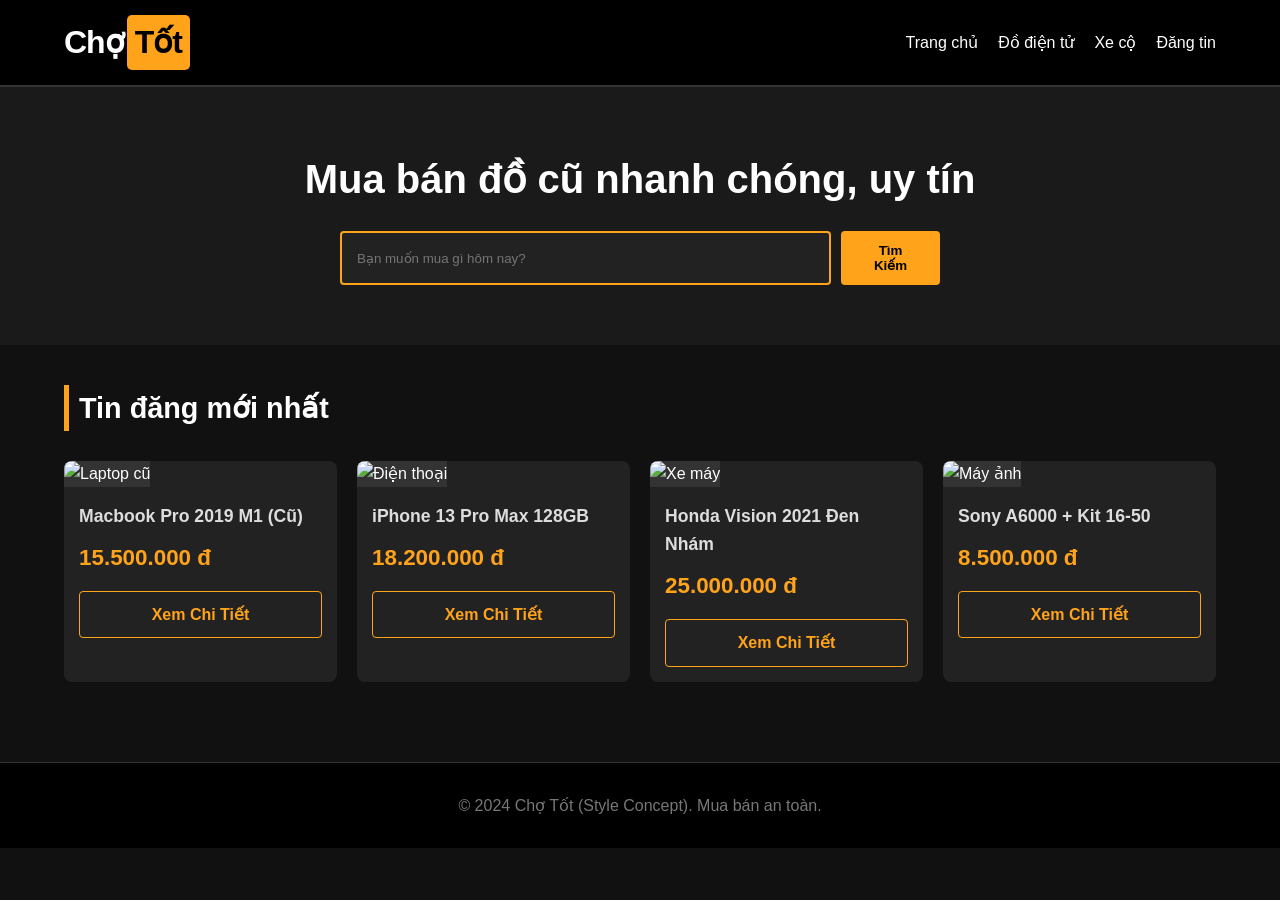
==== btbook.html @ 05455c91 "cái này cần học" ====
<!DOCTYPE html>
<html lang="vi">
<head>
    <meta charset="UTF-8">
    <meta name="viewport" content="width=device-width, initial-scale=1.0">
    <title>Chợ Tốt - Mua Bán Đồ Cũ</title>
    <style>
        /* =========================================
           RESET & BASIC SETUP (Áp dụng kiến thức Chương 5)
        ========================================= */
        * {
            margin: 0;
            padding: 0;
            box-sizing: border-box; /* Box-sizing chuẩn */
            font-family: Arial, sans-serif;
        }

        body {
            background-color: #111111; /* Nền đen chủ đạo */
            color: #ffffff;            /* Chữ trắng */
            line-height: 1.6;
        }

        a {
            text-decoration: none;
            color: #ffffff;
        }

        /* =========================================
           HEADER & LOGO STYLE
        ========================================= */
        header {
            background-color: #000000;
            padding: 15px 5%;
            display: flex;
            justify-content: space-between;
            align-items: center;
            border-bottom: 2px solid #333;
        }

        /* Logo theo style yêu cầu */
        .logo {
            font-size: 32px;
            font-weight: 900;
            letter-spacing: -1px;
        }

        .logo span {
            background-color: #FFA31A; /* Màu cam đặc trưng */
            color: #000000;
            padding: 2px 8px;
            border-radius: 5px; /* Bo góc */
            margin-left: 3px;
            display: inline-block;
        }

        nav ul {
            list-style: none; /* Thẻ danh sách - Chương 2 */
            display: flex;
            gap: 20px;
        }

        nav a:hover {
            color: #FFA31A; /* Pseudo-class :hover - Chương 5 */
        }

        /* =========================================
           HERO SECTION & SEARCH FORM
        ========================================= */
        .hero {
            text-align: center;
            padding: 60px 20px;
            background-color: #1a1a1a;
        }

        .hero h1 {
            font-size: 2.5rem;
            margin-bottom: 20px;
        }

        /* Form tìm kiếm - Chương 2 */
        .search-form {
            display: flex;
            justify-content: center;
            gap: 10px;
            max-width: 600px;
            margin: 0 auto;
        }

        .search-form input[type="text"] {
            width: 100%;
            padding: 12px 15px;
            border: 2px solid #FFA31A;
            border-radius: 4px;
            background-color: #222;
            color: white;
            outline: none;
        }

        .search-form button {
            padding: 12px 25px;
            background-color: #FFA31A;
            color: black;
            font-weight: bold;
            border: none;
            border-radius: 4px;
            cursor: pointer;
            transition: 0.3s;
        }

        .search-form button:hover {
            background-color: #e69217;
        }

        /* =========================================
           PRODUCT GRID (CSS Grid Responsive - Chương 5)
        ========================================= */
        main {
            padding: 40px 5%;
        }

        .section-title {
            font-size: 1.8rem;
            border-left: 5px solid #FFA31A;
            padding-left: 10px;
            margin-bottom: 30px;
        }

        .product-grid {
            display: grid;
            /* Tự động co giãn cột theo kích thước màn hình */
            grid-template-columns: repeat(auto-fit, minmax(250px, 1fr));
            gap: 20px;
        }

        .product-card {
            background-color: #222;
            border-radius: 8px;
            overflow: hidden;
            transition: transform 0.3s ease, box-shadow 0.3s ease;
        }

        .product-card:hover {
            transform: translateY(-5px);
            box-shadow: 0 5px 15px rgba(255, 163, 26, 0.2);
        }

        .product-img {
            width: 100%;
            height: 200px;
            background-color: #333; /* Màu nền giữ chỗ nếu không có ảnh */
            object-fit: cover;
        }

        .product-info {
            padding: 15px;
        }

        .product-info h3 {
            font-size: 1.1rem;
            margin-bottom: 10px;
            color: #ddd;
        }

        .price {
            color: #FFA31A;
            font-size: 1.4rem;
            font-weight: bold;
            margin-bottom: 15px;
        }

        .buy-btn {
            display: block;
            text-align: center;
            background-color: transparent;
            color: #FFA31A;
            border: 1px solid #FFA31A;
            padding: 10px;
            border-radius: 4px;
            font-weight: bold;
            transition: 0.3s;
        }

        .buy-btn:hover {
            background-color: #FFA31A;
            color: black;
        }

        /* =========================================
           FOOTER
        ========================================= */
        footer {
            text-align: center;
            padding: 30px;
            background-color: #000;
            color: #777;
            margin-top: 40px;
            border-top: 1px solid #333;
        }

        /* =========================================
           MEDIA QUERIES (Responsive - Chương 5)
        ========================================= */
        @media (max-width: 768px) {
            header {
                flex-direction: column;
                gap: 15px;
            }
            .search-form {
                flex-direction: column;
            }
        }
    </style>
</head>
<body>

    <!-- Semantic HTML: Header -->
    <header>
        <div class="logo">Chợ<span>Tốt</span></div>
        <nav>
            <ul>
                <li><a href="#">Trang chủ</a></li>
                <li><a href="#">Đồ điện tử</a></li>
                <li><a href="#">Xe cộ</a></li>
                <li><a href="#">Đăng tin</a></li>
            </ul>
        </nav>
    </header>

    <!-- Semantic HTML: Khu vực banner & form -->
    <section class="hero">
        <h1>Mua bán đồ cũ nhanh chóng, uy tín</h1>
        <form class="search-form" action="#" method="GET">
            <input type="text" placeholder="Bạn muốn mua gì hôm nay?" required>
            <button type="submit">Tìm Kiếm</button>
        </form>
    </section>

    <!-- Semantic HTML: Khu vực nội dung chính -->
    <main>
        <h2 class="section-title">Tin đăng mới nhất</h2>
        
        <div class="product-grid">
            <!-- Sản phẩm 1 -->
            <article class="product-card">
                <img src="https://via.placeholder.com/300x200/333333/FFA31A?text=Laptop+Cu" alt="Laptop cũ" class="product-img">
                <div class="product-info">
                    <h3>Macbook Pro 2019 M1 (Cũ)</h3>
                    <p class="price">15.500.000 đ</p>
                    <a href="#" class="buy-btn">Xem Chi Tiết</a>
                </div>
            </article>

            <!-- Sản phẩm 2 -->
            <article class="product-card">
                <img src="https://via.placeholder.com/300x200/333333/FFA31A?text=Dien+Thoai" alt="Điện thoại" class="product-img">
                <div class="product-info">
                    <h3>iPhone 13 Pro Max 128GB</h3>
                    <p class="price">18.200.000 đ</p>
                    <a href="#" class="buy-btn">Xem Chi Tiết</a>
                </div>
            </article>

            <!-- Sản phẩm 3 -->
            <article class="product-card">
                <img src="https://via.placeholder.com/300x200/333333/FFA31A?text=Xe+May" alt="Xe máy" class="product-img">
                <div class="product-info">
                    <h3>Honda Vision 2021 Đen Nhám</h3>
                    <p class="price">25.000.000 đ</p>
                    <a href="#" class="buy-btn">Xem Chi Tiết</a>
                </div>
            </article>

            <!-- Sản phẩm 4 -->
            <article class="product-card">
                <img src="https://via.placeholder.com/300x200/333333/FFA31A?text=May+Anh" alt="Máy ảnh" class="product-img">
                <div class="product-info">
                    <h3>Sony A6000 + Kit 16-50</h3>
                    <p class="price">8.500.000 đ</p>
                    <a href="#" class="buy-btn">Xem Chi Tiết</a>
                </div>
            </article>
        </div>
    </main>

    <!-- Semantic HTML: Footer -->
    <footer>
        <p>&copy; 2024 Chợ Tốt (Style Concept). Mua bán an toàn.</p>
    </footer>

</body>
</html>
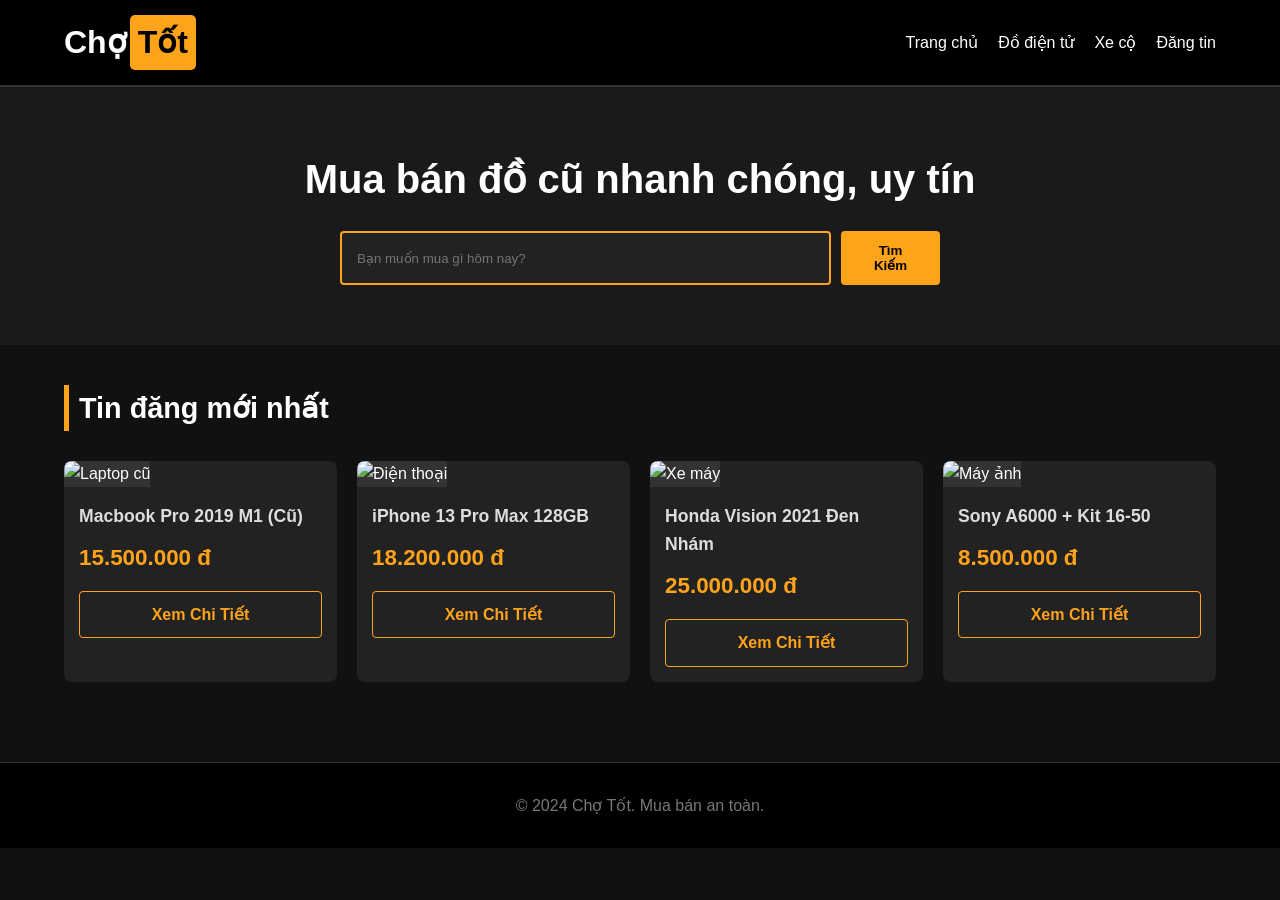
==== commit 7561c105: "mới, có húog dẫn" ====
--- a/btbook.html
+++ b/btbook.html
@@ -1,223 +1,263 @@
+<!-- Dòng này báo cho trình duyệt biết đây là file HTML phiên bản mới nhất (HTML5) -->
 <!DOCTYPE html>
+<!-- Thẻ gốc bao bọc toàn bộ trang web, 'lang="vi"' báo cho Google biết web này tiếng Việt -->
 <html lang="vi">
 <head>
+    <!-- Phần <head> chứa các thông tin cài đặt ngầm, người dùng sẽ KHÔNG nhìn thấy phần này trên web -->
+    
+    <!-- Hỗ trợ hiển thị tiếng Việt có dấu, không bị lỗi font -->
     <meta charset="UTF-8">
+    
+    <!-- Lệnh cốt lõi cho Responsive (như đã học): Bắt trang web thu phóng vừa vặn với chiều rộng của màn hình điện thoại -->
     <meta name="viewport" content="width=device-width, initial-scale=1.0">
-    <title>Chợ Tốt - Mua Bán Đồ Cũ</title>
+    
+    <!-- Tiêu đề hiển thị trên thanh tab của trình duyệt -->
+    <title>Chợ Tốt</title>
+    
+    <!-- Thẻ <style> dùng để viết CSS (Internal CSS - CSS nội tuyến) để trang trí cho web -->
     <style>
-        /* =========================================
-           RESET & BASIC SETUP (Áp dụng kiến thức Chương 5)
-        ========================================= */
+        /* =========================================================
+           1. RESET CSS (XÓA CÀI ĐẶT MẶC ĐỊNH CỦA TRÌNH DUYỆT)
+           Dấu * đại diện cho "tất cả mọi thẻ trên trang web"
+        ========================================================= */
         * {
-            margin: 0;
-            padding: 0;
-            box-sizing: border-box; /* Box-sizing chuẩn */
-            font-family: Arial, sans-serif;
-        }
-
+            margin: 0; /* Xóa khoảng cách thừa bên ngoài */
+            padding: 0; /* Xóa khoảng cách thừa bên trong */
+            
+            /* Thuộc tính này cực quan trọng: Giúp viền (border) và đệm (padding) 
+               không làm kích thước của khối bị phình to ra ngoài ý muốn */
+            box-sizing: border-box; 
+            
+            font-family: Arial, sans-serif; /* Dùng font Arial cho dễ nhìn */
+        }
+
+        /* Trang trí cho thẻ thân <body> - Nền tảng của cả trang */
         body {
-            background-color: #111111; /* Nền đen chủ đạo */
-            color: #ffffff;            /* Chữ trắng */
-            line-height: 1.6;
-        }
-
+            background-color: #111111; /* Màu nền xám đen/đen nhạt */
+            color: #ffffff;            /* Chữ toàn trang sẽ có màu trắng */
+            line-height: 1.6;          /* Khoảng cách giữa các dòng chữ cho dễ đọc */
+        }
+
+        /* Trang trí cho thẻ liên kết <a> */
         a {
-            text-decoration: none;
-            color: #ffffff;
-        }
-
-        /* =========================================
-           HEADER & LOGO STYLE
-        ========================================= */
+            text-decoration: none; /* Xóa dấu gạch chân mặc định cực xấu của thẻ link */
+            color: #ffffff;        /* Cho chữ link màu trắng */
+        }
+
+        /* =========================================================
+           2. TRANG TRÍ PHẦN ĐẦU TRANG (HEADER & LOGO)
+        ========================================================= */
         header {
-            background-color: #000000;
-            padding: 15px 5%;
-            display: flex;
-            justify-content: space-between;
-            align-items: center;
-            border-bottom: 2px solid #333;
-        }
-
-        /* Logo theo style yêu cầu */
+            background-color: #000000; /* Header đen thui để tách biệt với thân web */
+            padding: 15px 5%;          /* Đệm trên dưới 15px, trái phải thụt vào 5% màn hình */
+            
+            /* Dùng Flexbox (CSS chia bố cục): Dàn hàng ngang các phần tử bên trong */
+            display: flex; 
+            justify-content: space-between; /* Đẩy Logo sang trái bám lề, Menu sang phải bám lề */
+            align-items: center;            /* Căn giữa các phần tử theo chiều dọc */
+            
+            border-bottom: 2px solid #333;  /* Tạo một đường kẻ mờ dưới đáy header */
+        }
+
+        /* Trang trí chữ "Chợ Tốt" (Logo) */
         .logo {
-            font-size: 32px;
-            font-weight: 900;
-            letter-spacing: -1px;
-        }
-
+            font-size: 32px;    /* Chữ to lên */
+            font-weight: 900;   /* In siêu đậm */
+        }
+
+        /* Trang trí riêng chữ "Tốt" nằm trong thẻ <span> */
         .logo span {
-            background-color: #FFA31A; /* Màu cam đặc trưng */
-            color: #000000;
-            padding: 2px 8px;
-            border-radius: 5px; /* Bo góc */
-            margin-left: 3px;
-            display: inline-block;
-        }
-
+            background-color: #FFA31A; /* Đổ nền màu cam đặc trưng */
+            color: #000000;            /* Chữ Tốt đổi thành màu đen */
+            padding: 2px 8px;          /* Tạo khoảng không gian màu cam bao quanh chữ */
+            border-radius: 5px;        /* Bo cong 4 góc của hình chữ nhật màu cam */
+            margin-left: 3px;          /* Cách chữ "Chợ" ra một tí xíu */
+            display: inline-block;     /* Giúp thẻ span nhận được các lệnh đệm/khoảng cách phía trên */
+        }
+
+        /* Trang trí menu điều hướng */
         nav ul {
-            list-style: none; /* Thẻ danh sách - Chương 2 */
-            display: flex;
-            gap: 20px;
-        }
-
+            list-style: none; /* Xóa mấy dấu chấm tròn đen xấu xí của danh sách */
+            display: flex;    /* Ép các mục danh sách nằm ngang thay vì dọc */
+            gap: 20px;        /* Tạo khoảng cách 20px giữa các mục menu */
+        }
+
+        /* Hiệu ứng khi lướt chuột qua menu (:hover là Pseudo-class) */
         nav a:hover {
-            color: #FFA31A; /* Pseudo-class :hover - Chương 5 */
-        }
-
-        /* =========================================
-           HERO SECTION & SEARCH FORM
-        ========================================= */
+            color: #FFA31A; /* Rê chuột vào chữ sẽ đổi sang màu cam */
+        }
+
+        /* =========================================================
+           3. TRANG TRÍ KHU VỰC TÌM KIẾM (HERO SECTION)
+        ========================================================= */
         .hero {
-            text-align: center;
-            padding: 60px 20px;
-            background-color: #1a1a1a;
+            text-align: center; /* Đẩy tất cả chữ và form vào giữa trang */
+            padding: 60px 20px; /* Thêm đệm cho nó to và hoành tráng */
+            background-color: #1a1a1a; /* Màu nền hơi sáng hơn body một chút */
         }
 
         .hero h1 {
-            font-size: 2.5rem;
+            font-size: 2.5rem; /* Tiêu đề to đùng */
             margin-bottom: 20px;
         }
 
-        /* Form tìm kiếm - Chương 2 */
+        /* Khu vực chứa ô nhập liệu và nút bấm */
         .search-form {
-            display: flex;
+            display: flex; /* Cho ô chữ và nút bấm nằm ngang sát nhau */
             justify-content: center;
-            gap: 10px;
-            max-width: 600px;
-            margin: 0 auto;
-        }
-
+            gap: 10px; /* Khoảng hở giữa ô chữ và nút bấm */
+            max-width: 600px; /* Rộng tối đa 600px thôi cho đẹp */
+            margin: 0 auto;   /* Tuyệt chiêu căn giữa một khối (block) ở giữa màn hình */
+        }
+
+        /* Cài đặt ô nhập chữ (input) */
         .search-form input[type="text"] {
-            width: 100%;
-            padding: 12px 15px;
-            border: 2px solid #FFA31A;
+            width: 100%;       /* Ô nhập chiếm hết chỗ trống còn lại */
+            padding: 12px 15px; /* Làm ô nhập dày và cao lên */
+            border: 2px solid #FFA31A; /* Viền ô màu cam */
+            border-radius: 4px; /* Bo góc */
+            background-color: #222; /* Màu nền ô tối */
+            color: white;      /* Chữ gõ vào màu trắng */
+            outline: none;     /* Xóa cái viền xanh xấu xí lúc click vào ô */
+        }
+
+        /* Cài đặt nút "Tìm Kiếm" */
+        .search-form button {
+            padding: 12px 25px; 
+            background-color: #FFA31A; /* Nút màu cam */
+            color: black;      /* Chữ trong nút màu đen */
+            font-weight: bold; /* In đậm chữ */
+            border: none;      /* Xóa viền đen của nút */
             border-radius: 4px;
-            background-color: #222;
-            color: white;
-            outline: none;
-        }
-
-        .search-form button {
-            padding: 12px 25px;
-            background-color: #FFA31A;
-            color: black;
-            font-weight: bold;
-            border: none;
-            border-radius: 4px;
-            cursor: pointer;
-            transition: 0.3s;
-        }
-
+            cursor: pointer;   /* Biến con trỏ chuột thành hình bàn tay khi chỉ vào */
+            transition: 0.3s;  /* Giúp hiệu ứng đổi màu khi hover mượt mà trong 0.3 giây */
+        }
+
+        /* Khi rê chuột vào nút Tìm Kiếm */
         .search-form button:hover {
-            background-color: #e69217;
-        }
-
-        /* =========================================
-           PRODUCT GRID (CSS Grid Responsive - Chương 5)
-        ========================================= */
+            background-color: #e69217; /* Màu cam tối đi một xíu */
+        }
+
+        /* =========================================================
+           4. TRANG TRÍ LƯỚI SẢN PHẨM (CSS GRID)
+        ========================================================= */
         main {
-            padding: 40px 5%;
-        }
-
+            padding: 40px 5%; /* Tạo khoảng trống để sản phẩm không dính mép màn hình */
+        }
+
+        /* Tiêu đề "Tin đăng mới nhất" */
         .section-title {
             font-size: 1.8rem;
-            border-left: 5px solid #FFA31A;
+            border-left: 5px solid #FFA31A; /* Gạch dọc màu cam phía bên trái tiêu đề */
             padding-left: 10px;
             margin-bottom: 30px;
         }
 
+        /* LƯỚI SẢN PHẨM (Ma thuật xếp cột tự động) */
         .product-grid {
-            display: grid;
-            /* Tự động co giãn cột theo kích thước màn hình */
+            display: grid; /* Bật chế độ Grid */
+            /* Câu lệnh "thần thánh": Tự động xếp các cột. 
+               Nếu màn hình hẹp, xếp 1-2 cột. Nếu màn hình rộng, xếp 4-5 cột.
+               Mỗi sản phẩm rộng tối thiểu 250px. */
             grid-template-columns: repeat(auto-fit, minmax(250px, 1fr));
-            gap: 20px;
-        }
-
+            gap: 20px; /* Khoảng cách giữa các khối sản phẩm */
+        }
+
+        /* Từng thẻ (card) sản phẩm */
         .product-card {
-            background-color: #222;
-            border-radius: 8px;
-            overflow: hidden;
-            transition: transform 0.3s ease, box-shadow 0.3s ease;
-        }
-
+            background-color: #222; /* Màu xám tối */
+            border-radius: 8px;     /* Bo góc thẻ */
+            overflow: hidden;       /* Giấu đi phần ảnh bị lòi ra khỏi góc bo tròn */
+            /* Cài đặt độ mượt cho hiệu ứng rê chuột bên dưới */
+            transition: transform 0.3s ease, box-shadow 0.3s ease; 
+        }
+
+        /* Hiệu ứng khi rê chuột vào khối sản phẩm */
         .product-card:hover {
-            transform: translateY(-5px);
-            box-shadow: 0 5px 15px rgba(255, 163, 26, 0.2);
-        }
-
+            transform: translateY(-5px); /* Nhấc sản phẩm bay lên trên 5px */
+            box-shadow: 0 5px 15px rgba(255, 163, 26, 0.2); /* Tỏa hào quang màu cam xung quanh */
+        }
+
+        /* Ảnh của sản phẩm */
         .product-img {
-            width: 100%;
-            height: 200px;
-            background-color: #333; /* Màu nền giữ chỗ nếu không có ảnh */
-            object-fit: cover;
-        }
-
+            width: 100%;     /* Ảnh chiếm toàn bộ chiều ngang của thẻ */
+            height: 200px;   /* Cố định chiều cao ảnh là 200px cho đồng đều */
+            background-color: #333;
+            object-fit: cover; /* Cắt cúp ảnh sao cho vừa khung mà không bị méo/biến dạng ảnh */
+        }
+
+        /* Khu vực chữ chứa Tên, Giá, Nút bấm */
         .product-info {
-            padding: 15px;
+            padding: 15px; /* Tạo đệm để chữ không dính sát vào mép viền */
         }
 
         .product-info h3 {
             font-size: 1.1rem;
             margin-bottom: 10px;
-            color: #ddd;
-        }
-
+            color: #ddd; /* Chữ xám nhạt */
+        }
+
+        /* Giá tiền */
         .price {
-            color: #FFA31A;
+            color: #FFA31A; /* Đổi màu cam cho nổi bật */
             font-size: 1.4rem;
             font-weight: bold;
             margin-bottom: 15px;
         }
 
+        /* Nút "Xem Chi Tiết" */
         .buy-btn {
-            display: block;
+            display: block; /* Ép nút chiếm thành 1 hàng riêng */
             text-align: center;
-            background-color: transparent;
-            color: #FFA31A;
-            border: 1px solid #FFA31A;
+            background-color: transparent; /* Nền trong suốt */
+            color: #FFA31A; /* Chữ cam */
+            border: 1px solid #FFA31A; /* Viền mỏng màu cam */
             padding: 10px;
             border-radius: 4px;
             font-weight: bold;
             transition: 0.3s;
         }
 
+        /* Khi rê chuột vào nút Xem chi tiết */
         .buy-btn:hover {
-            background-color: #FFA31A;
-            color: black;
-        }
-
-        /* =========================================
-           FOOTER
-        ========================================= */
+            background-color: #FFA31A; /* Nền biến thành cam */
+            color: black; /* Chữ biến thành đen */
+        }
+
+        /* =========================================================
+           5. FOOTER (CHÂN TRANG)
+        ========================================================= */
         footer {
             text-align: center;
             padding: 30px;
-            background-color: #000;
-            color: #777;
+            background-color: #000; /* Nền đen */
+            color: #777; /* Chữ mờ tối */
             margin-top: 40px;
-            border-top: 1px solid #333;
-        }
-
-        /* =========================================
-           MEDIA QUERIES (Responsive - Chương 5)
-        ========================================= */
+            border-top: 1px solid #333; /* Đường gạch chia cách với bên trên */
+        }
+
+        /* =========================================================
+           6. RESPONSIVE (LẬP TRÌNH CHO MÀN HÌNH NHỎ / ĐIỆN THOẠI)
+        ========================================================= */
+        /* Nếu chiều ngang màn hình nhỏ hơn hoặc bằng 768px (Điện thoại/Tablet nhỏ) */
         @media (max-width: 768px) {
             header {
-                flex-direction: column;
+                flex-direction: column; /* Menu không dàn ngang nữa mà bị ép nằm dọc (chồng lên nhau) */
                 gap: 15px;
             }
             .search-form {
-                flex-direction: column;
+                flex-direction: column; /* Ô nhập chữ và Nút bấm nằm dọc chồng lên nhau */
             }
         }
     </style>
 </head>
 <body>
-
-    <!-- Semantic HTML: Header -->
+    <!-- PHẦN THÂN TRANG WEB (Hiển thị ra ngoài cho người dùng) -->
+
+    <!-- <header>: Thẻ Semantic HTML dùng cho vùng đầu trang -->
     <header>
         <div class="logo">Chợ<span>Tốt</span></div>
-        <nav>
+        <nav> <!-- Thẻ <nav> dùng để chứa các liên kết điều hướng -->
             <ul>
                 <li><a href="#">Trang chủ</a></li>
                 <li><a href="#">Đồ điện tử</a></li>
@@ -227,23 +267,28 @@
         </nav>
     </header>
 
-    <!-- Semantic HTML: Khu vực banner & form -->
+    <!-- <section>: Thẻ chia vùng nội dung (ở đây là vùng Banner và Tìm kiếm) -->
     <section class="hero">
         <h1>Mua bán đồ cũ nhanh chóng, uy tín</h1>
+        
+        <!-- <form>: Thẻ tạo biểu mẫu. action="#" nghĩa là chưa gửi dữ liệu đi đâu cả -->
         <form class="search-form" action="#" method="GET">
-            <input type="text" placeholder="Bạn muốn mua gì hôm nay?" required>
+            <input type="text" placeholder="Bạn muốn mua gì hôm nay?" required> <!-- required: Bắt buộc nhập mới cho bấm tìm kiếm -->
             <button type="submit">Tìm Kiếm</button>
         </form>
     </section>
 
-    <!-- Semantic HTML: Khu vực nội dung chính -->
+    <!-- <main>: Thẻ đánh dấu ĐÂY LÀ NỘI DUNG CHÍNH của trang web -->
     <main>
         <h2 class="section-title">Tin đăng mới nhất</h2>
         
         <div class="product-grid">
+            
+            <!-- <article>: Thẻ đại diện cho 1 phần nội dung độc lập (ở đây là 1 bài đăng bán hàng) -->
             <!-- Sản phẩm 1 -->
             <article class="product-card">
-                <img src="https://via.placeholder.com/300x200/333333/FFA31A?text=Laptop+Cu" alt="Laptop cũ" class="product-img">
+                <!-- Thẻ <img> dùng để chèn ảnh. src là nguồn ảnh (file của bạn). alt là chữ mô tả nếu ảnh bị lỗi -->
+                <img src="mac m1.jpg" alt="Laptop cũ" class="product-img">
                 <div class="product-info">
                     <h3>Macbook Pro 2019 M1 (Cũ)</h3>
                     <p class="price">15.500.000 đ</p>
@@ -253,7 +298,7 @@
 
             <!-- Sản phẩm 2 -->
             <article class="product-card">
-                <img src="https://via.placeholder.com/300x200/333333/FFA31A?text=Dien+Thoai" alt="Điện thoại" class="product-img">
+                <img src="iphn.jpg" alt="Điện thoại" class="product-img">
                 <div class="product-info">
                     <h3>iPhone 13 Pro Max 128GB</h3>
                     <p class="price">18.200.000 đ</p>
@@ -263,7 +308,7 @@
 
             <!-- Sản phẩm 3 -->
             <article class="product-card">
-                <img src="https://via.placeholder.com/300x200/333333/FFA31A?text=Xe+May" alt="Xe máy" class="product-img">
+                <img src="hoda.jpg" alt="Xe máy" class="product-img">
                 <div class="product-info">
                     <h3>Honda Vision 2021 Đen Nhám</h3>
                     <p class="price">25.000.000 đ</p>
@@ -273,19 +318,20 @@
 
             <!-- Sản phẩm 4 -->
             <article class="product-card">
-                <img src="https://via.placeholder.com/300x200/333333/FFA31A?text=May+Anh" alt="Máy ảnh" class="product-img">
+                <img src="sony.png" alt="Máy ảnh" class="product-img">
                 <div class="product-info">
                     <h3>Sony A6000 + Kit 16-50</h3>
                     <p class="price">8.500.000 đ</p>
                     <a href="#" class="buy-btn">Xem Chi Tiết</a>
                 </div>
             </article>
-        </div>
+
+        </div> <!-- Kết thúc lưới sản phẩm -->
     </main>
 
-    <!-- Semantic HTML: Footer -->
+    <!-- <footer>: Thẻ Semantic HTML dùng cho chân trang -->
     <footer>
-        <p>&copy; 2024 Chợ Tốt (Style Concept). Mua bán an toàn.</p>
+        <p>&copy; 2024 Chợ Tốt. Mua bán an toàn.</p>
     </footer>
 
 </body>
